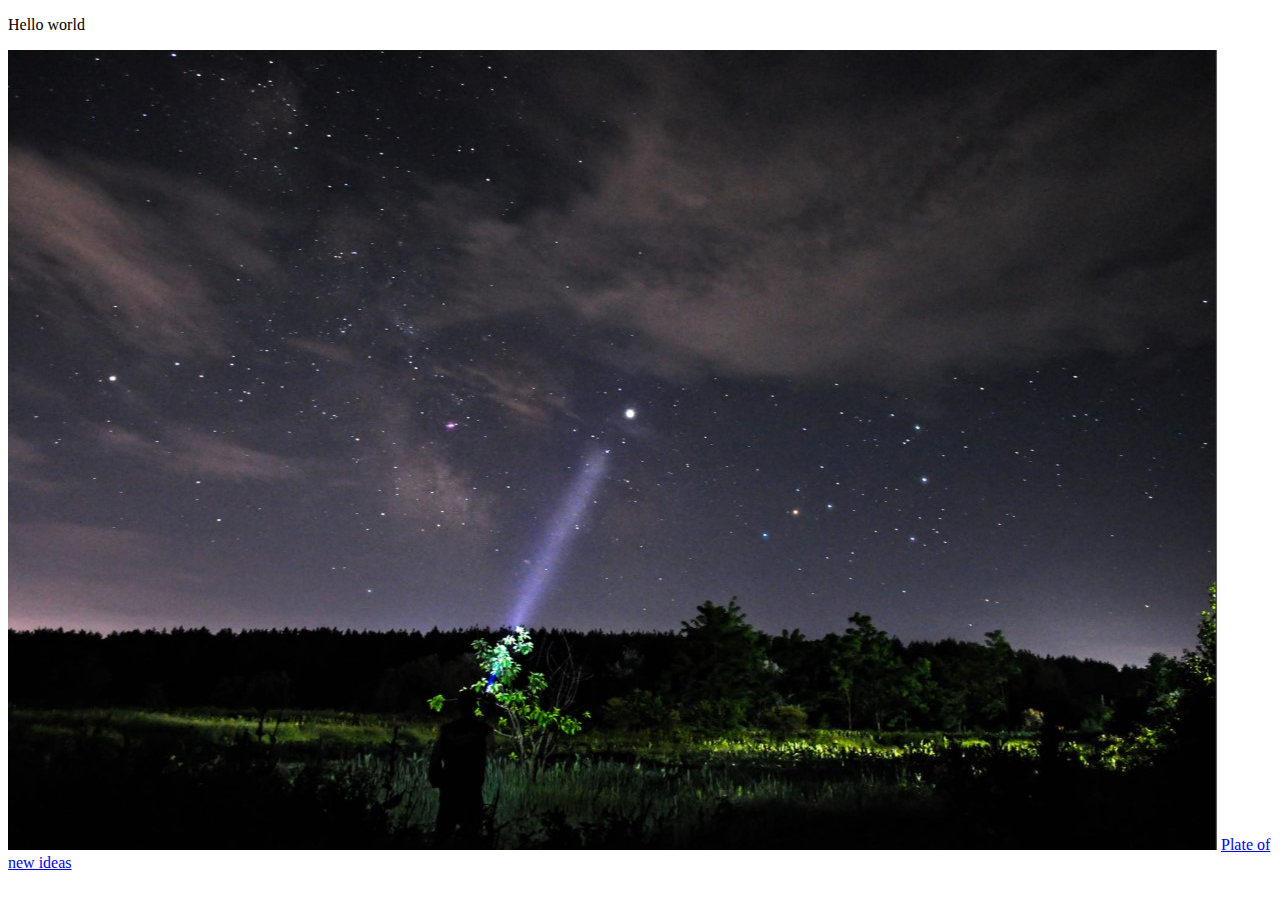
==== index.html @ 88c8150b "Sample code" ====
<!DOCTYPE html>
<html lang="en">
<head>
    <meta charset="UTF-8">
    <meta name="viewport" content="width=device-width, initial-scale=1.0">
    <meta http-equiv="X-UA-Compatible" content="ie=edge">
    <title>Html Sample</title>
</head>
<body>
  <p> Hello world <p> 
  <img src="img/light.jpg" alt="light">
  <a href="https://bulbulwatches.com/">Plate of new ideas</a>
</body>
</html>
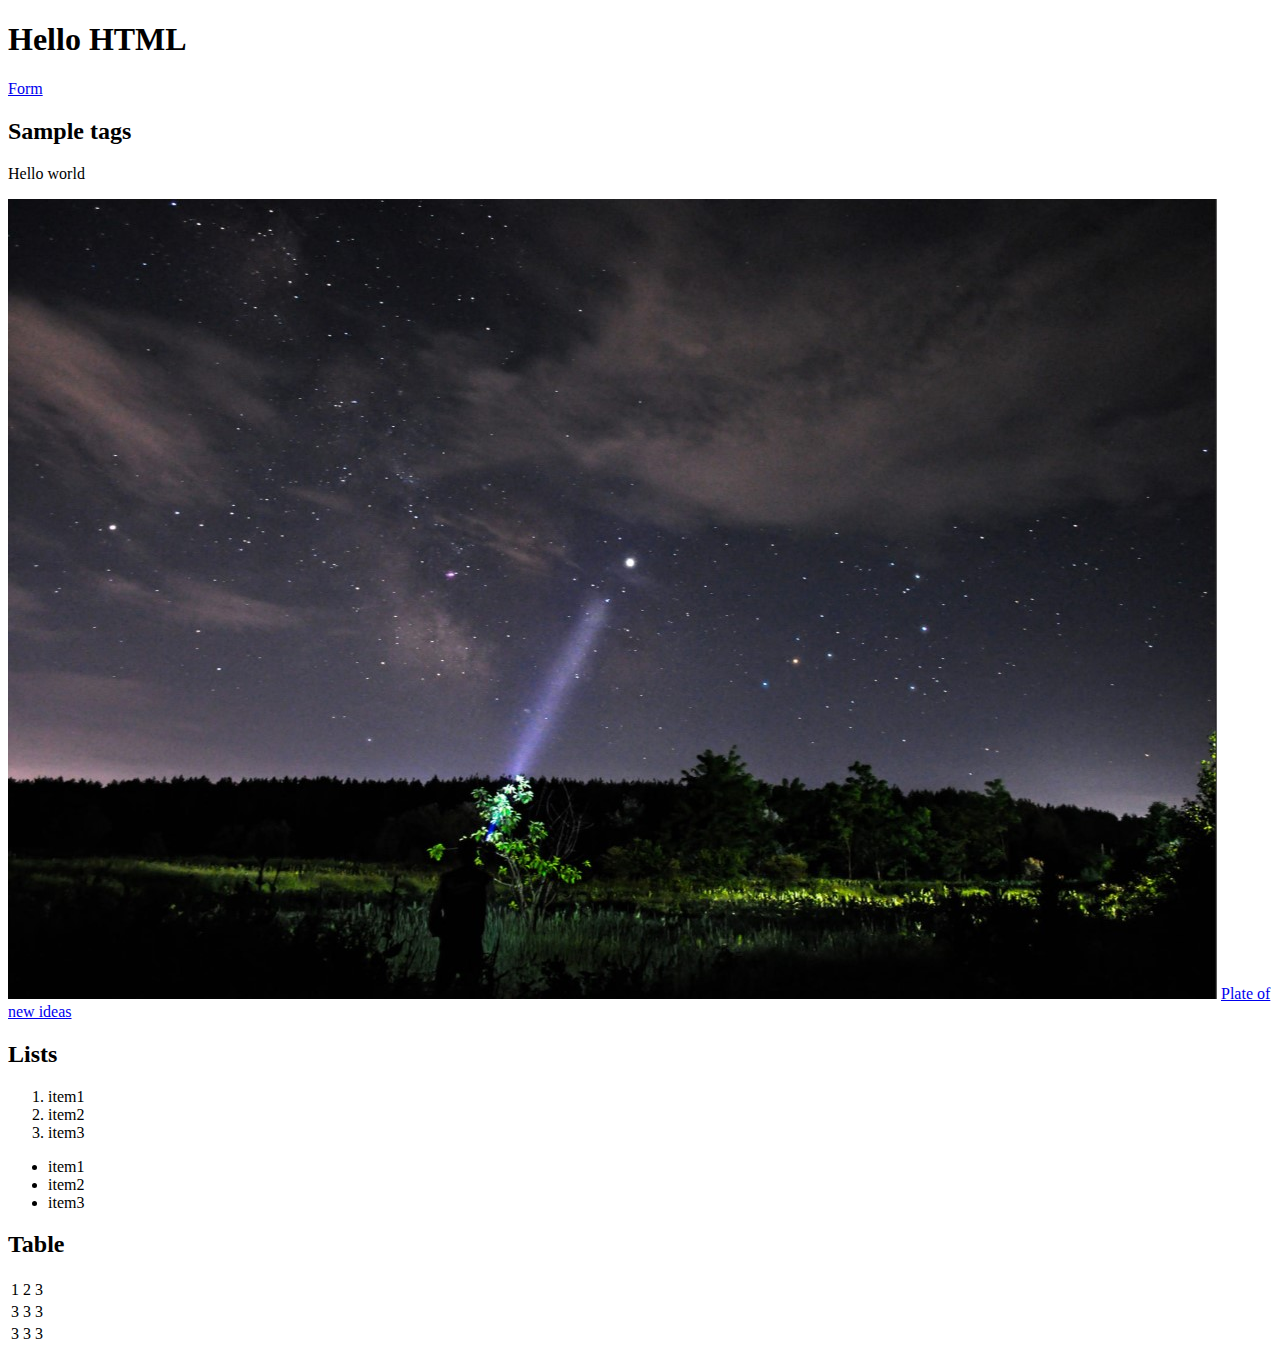
==== commit a07d5117: "form" ====
--- a/index.html
+++ b/index.html
@@ -7,8 +7,52 @@
     <title>Html Sample</title>
 </head>
 <body>
-  <p> Hello world <p> 
+ <header>
+ <h1>Hello HTML</h1>
+ </header>
+
+ <section>
+ <a href="form.html">Form</a>
+ <h2>Sample tags</h2>
+  <p> Hello world </p> 
   <img src="img/light.jpg" alt="light">
   <a href="https://bulbulwatches.com/">Plate of new ideas</a>
+  </section>
+
+  <section>
+  <h2>Lists</h2>
+  <ol>
+<li>item1</li>
+<li>item2</li>
+<li>item3</li>
+</ol>
+<ul>
+<li>item1</li>
+<li>item2</li>
+<li>item3</li>
+</ul>
+  </section>
+  <section>
+  <h2>Table</h2>
+  <table >
+     <tr>
+       <td>1</td>
+         <td>2</td>
+       <td>3</td>
+       </tr>
+
+       <tr>
+       <td>3</td>
+       <td>3</td>
+       <td>3</td>
+       </tr>
+
+       <tr>
+       <td>3</td>
+       <td>3</td>
+       <td>3</td>
+       </tr>
+  </table>
+  </section>
 </body>
 </html>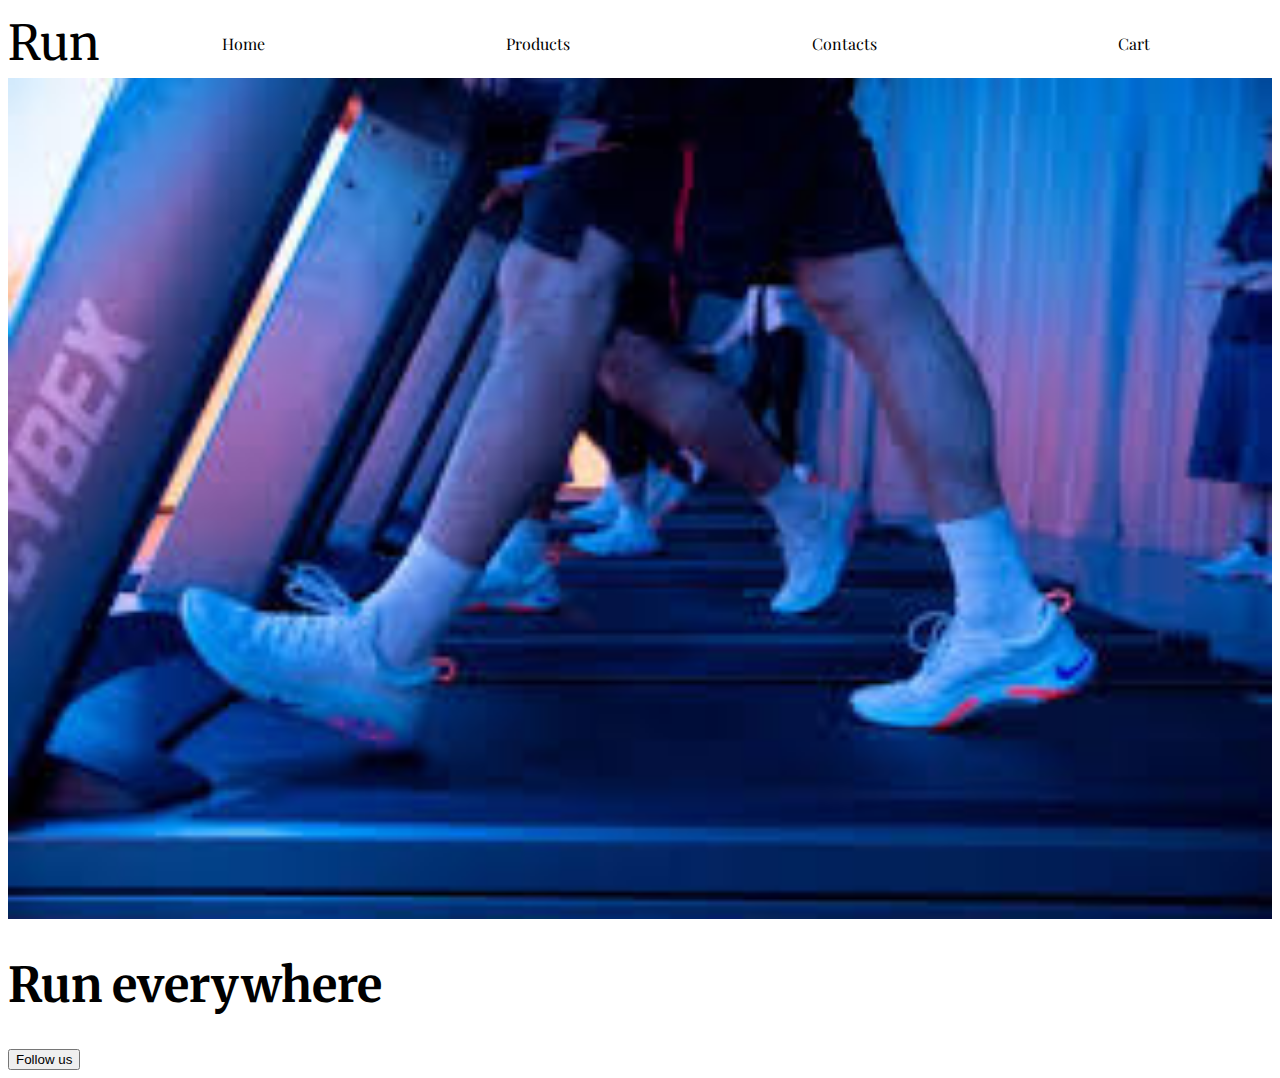
==== commit 6abed3dc: "Sample" ====
--- a/index.html
+++ b/index.html
@@ -4,10 +4,30 @@
     <meta charset="UTF-8">
     <meta name="viewport" content="width=device-width, initial-scale=1.0">
     <meta http-equiv="X-UA-Compatible" content="ie=edge">
-    <title>Html Sample</title>
+    <link href="css/index.css" rel="stylesheet"> 
+    <title>Nike Run</title>
 </head>
 <body>
- <header>
+
+<header>
+        <nav>
+            <p class="logo">Run</p>
+            <ul class="menu">
+                <li><a href="#">Home</a></li>
+                <li><a href="#">Products</a></li>
+                <li><a href="#">Contacts</a></li>
+                <li><a href="#">Cart</a></li>
+            </ul>
+        </nav>
+        <div class="banner">
+            <img src="img/run.jpg" alt="Run">
+            <h1>Run everywhere</h1>
+            <button>Follow us</button>
+        </div>
+    </header>
+
+
+ <!--<header>
  <h1>Hello HTML</h1>
  </header>
 
@@ -54,5 +74,6 @@
        </tr>
   </table>
   </section>
+  -->
 </body>
 </html>--- a/css/index.css
+++ b/css/index.css
@@ -0,0 +1,50 @@
+@import url('https://fonts.googleapis.com/css?family=Merriweather|Playfair+Display&display=swap');
+
+:root{
+    font-family: Playfair Display , sans-serif;
+    --main-color: black;
+}
+
+header .logo{
+font-family: Merriweather;
+font-size: 3rem;
+text-align: center;
+margin: 5px 0;
+}
+h1{
+font-family: Merriweather;
+font-size: 3rem;
+}
+header nav .menu{
+display:flex;
+list-style:none;
+padding:0;
+justify-content:space-around;
+border:1px solid transparent;
+}
+
+header nav .menu a{
+text-transform: upper-case;
+text-decoration: none;
+color: var(--main-color);
+padding:5px;
+}
+
+header nav .menu a:hover {
+border:1px solid var(--main-color);
+padding:5px;
+}
+
+@media (min-width: 600px){
+    header nav {
+        display: flex;
+        align-items: center;
+        justify-content: space-around; 
+    }
+}
+img{
+  width: 100%;  
+}
+header .menu{
+    flex:1;
+}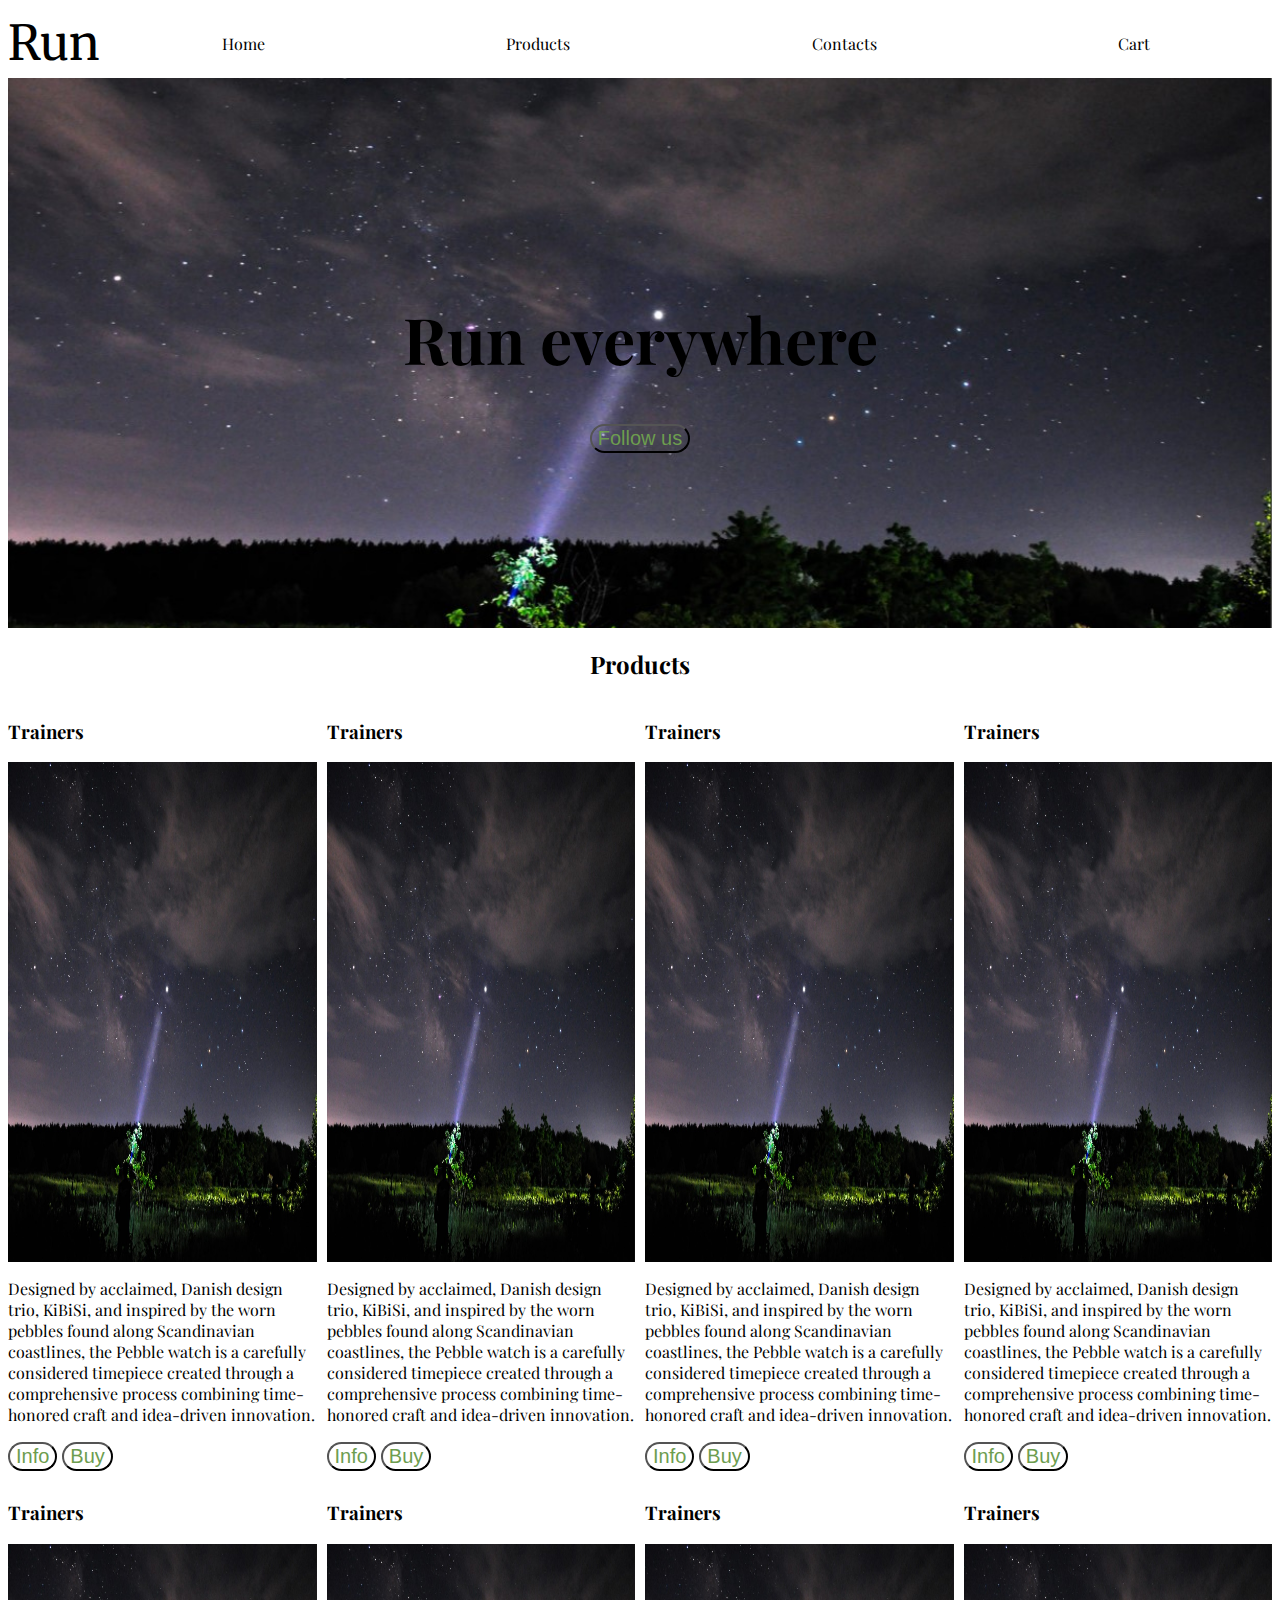
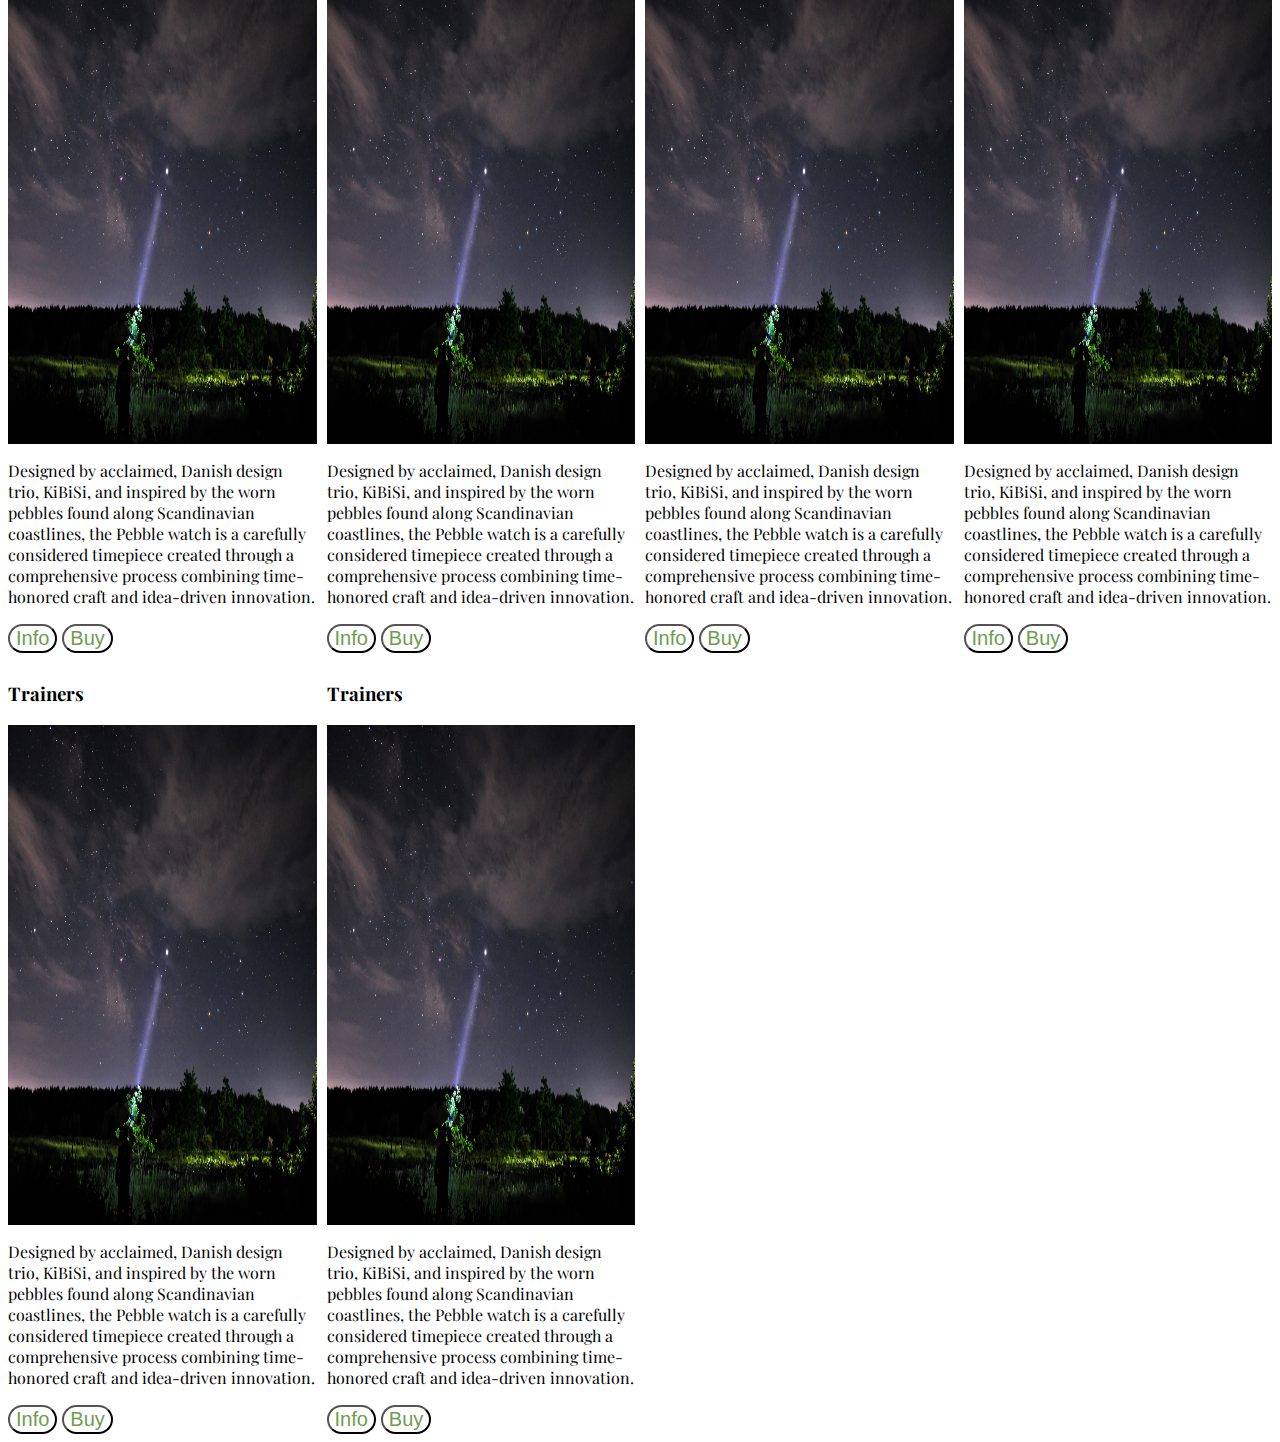
==== commit 89b6b18c: "Sample" ====
--- a/index.html
+++ b/index.html
@@ -20,12 +20,106 @@
             </ul>
         </nav>
         <div class="banner">
-            <img src="img/run.jpg" alt="Run">
             <h1>Run everywhere</h1>
-            <button>Follow us</button>
+            <button class="button">Follow us</button>
         </div>
     </header>
+    <main>
+    <h2>Products</h2>
+    <div class= "products">
+        <article class="product card">
+            <h3>Trainers</h3>
+            <img src="img/light.jpg" alt="trainers" >
+            <p>Designed by acclaimed, Danish design trio, KiBiSi, and inspired by the worn pebbles found along Scandinavian coastlines, the Pebble watch is a carefully considered timepiece created through a comprehensive process combining time-honored craft and idea-driven innovation. </p>
+        <div class="button">
+        <button class="button card-button ">Info</button>
+        <button class="button card-button">Buy</button>
+        </div>
+        </article>
 
+        <article class="product card">
+            <h3>Trainers</h3>
+            <img src="img/light.jpg" alt="trainers" >
+            <p>Designed by acclaimed, Danish design trio, KiBiSi, and inspired by the worn pebbles found along Scandinavian coastlines, the Pebble watch is a carefully considered timepiece created through a comprehensive process combining time-honored craft and idea-driven innovation. </p>
+        <div class="button">
+        <button class="button card-button ">Info</button>
+        <button class="button card-button">Buy</button>
+        </div>
+        </article>
+        <article class="product card">
+            <h3>Trainers</h3>
+            <img src="img/light.jpg" alt="trainers" >
+            <p>Designed by acclaimed, Danish design trio, KiBiSi, and inspired by the worn pebbles found along Scandinavian coastlines, the Pebble watch is a carefully considered timepiece created through a comprehensive process combining time-honored craft and idea-driven innovation. </p>
+        <div class="button">
+        <button class="button card-button ">Info</button>
+        <button class="button card-button">Buy</button>
+        </div>
+        </article>
+        <article class="product card">
+            <h3>Trainers</h3>
+            <img src="img/light.jpg" alt="trainers" >
+            <p>Designed by acclaimed, Danish design trio, KiBiSi, and inspired by the worn pebbles found along Scandinavian coastlines, the Pebble watch is a carefully considered timepiece created through a comprehensive process combining time-honored craft and idea-driven innovation. </p>
+        <div class="button">
+        <button class="button card-button ">Info</button>
+        <button class="button card-button">Buy</button>
+        </div>
+        </article>
+        <article class="product card">
+            <h3>Trainers</h3>
+            <img src="img/light.jpg" alt="trainers" >
+            <p>Designed by acclaimed, Danish design trio, KiBiSi, and inspired by the worn pebbles found along Scandinavian coastlines, the Pebble watch is a carefully considered timepiece created through a comprehensive process combining time-honored craft and idea-driven innovation. </p>
+        <div class="button">
+        <button class="button card-button ">Info</button>
+        <button class="button card-button">Buy</button>
+        </div>
+        </article>
+        <article class="product card">
+            <h3>Trainers</h3>
+            <img src="img/light.jpg" alt="trainers" >
+            <p>Designed by acclaimed, Danish design trio, KiBiSi, and inspired by the worn pebbles found along Scandinavian coastlines, the Pebble watch is a carefully considered timepiece created through a comprehensive process combining time-honored craft and idea-driven innovation. </p>
+        <div class="button">
+        <button class="button card-button ">Info</button>
+        <button class="button card-button">Buy</button>
+        </div>
+        </article>
+        <article class="product card">
+            <h3>Trainers</h3>
+            <img src="img/light.jpg" alt="trainers" >
+            <p>Designed by acclaimed, Danish design trio, KiBiSi, and inspired by the worn pebbles found along Scandinavian coastlines, the Pebble watch is a carefully considered timepiece created through a comprehensive process combining time-honored craft and idea-driven innovation. </p>
+        <div class="button">
+        <button class="button card-button ">Info</button>
+        <button class="button card-button">Buy</button>
+        </div>
+        </article>
+        <article class="product card">
+            <h3>Trainers</h3>
+            <img src="img/light.jpg" alt="trainers" >
+            <p>Designed by acclaimed, Danish design trio, KiBiSi, and inspired by the worn pebbles found along Scandinavian coastlines, the Pebble watch is a carefully considered timepiece created through a comprehensive process combining time-honored craft and idea-driven innovation. </p>
+        <div class="button">
+        <button class="button card-button ">Info</button>
+        <button class="button card-button">Buy</button>
+        </div>
+        </article>
+        <article class="product card">
+            <h3>Trainers</h3>
+            <img src="img/light.jpg" alt="trainers" >
+            <p>Designed by acclaimed, Danish design trio, KiBiSi, and inspired by the worn pebbles found along Scandinavian coastlines, the Pebble watch is a carefully considered timepiece created through a comprehensive process combining time-honored craft and idea-driven innovation. </p>
+        <div class="button">
+        <button class="button card-button ">Info</button>
+        <button class="button card-button">Buy</button>
+        </div>
+        </article>
+        <article class="product card">
+            <h3>Trainers</h3>
+            <img src="img/light.jpg" alt="trainers" >
+            <p>Designed by acclaimed, Danish design trio, KiBiSi, and inspired by the worn pebbles found along Scandinavian coastlines, the Pebble watch is a carefully considered timepiece created through a comprehensive process combining time-honored craft and idea-driven innovation. </p>
+        <div class="button">
+        <button class="button card-button ">Info</button>
+        <button class="button card-button">Buy</button>
+        </div>
+        </article>
+    </div>
+    </main>
 
  <!--<header>
  <h1>Hello HTML</h1>
--- a/css/index.css
+++ b/css/index.css
@@ -27,12 +27,13 @@
 text-transform: upper-case;
 text-decoration: none;
 color: var(--main-color);
-padding:5px;
+padding:8px;
+border:1px solid transparent;
 }
 
 header nav .menu a:hover {
 border:1px solid var(--main-color);
-padding:5px;
+padding:8px;
 }
 
 @media (min-width: 600px){
@@ -41,10 +42,61 @@
         align-items: center;
         justify-content: space-around; 
     }
-}
-img{
-  width: 100%;  
-}
+} 
 header .menu{
     flex:1;
-}+}
+header .banner{
+  background-image: url(../img/light.jpg);
+  min-height: 550px;  
+  background-position: center;
+  background-size:cover;
+  display:flex;
+  align-items:center;
+  justify-content: center;
+  flex-direction: column;
+}
+header .banner h1{
+font-size: 4rem;
+font-family:Playfair Display , sans-serif ;
+}
+ .button{
+   background-color:transparent;
+   color:#6D9D4F; 
+   border-radius: 40px;
+   font-size:20px;
+ }
+  .button:hover{
+   font-weight:bold ;
+   color: #000000;
+   border-radius: 40px; 
+   font-size:20px;
+}
+ img{
+    width:100%;
+    display:block;
+    min-height:500px;
+}
+
+@media (min-width: 550px){
+    .products{
+        display: grid;
+        grid-template-columns: 1fr 1fr;
+        grid-gap:10px;
+    }
+}
+@media (min-width: 660px){
+    .products{
+    
+        grid-template-columns: 1fr 1fr 1fr;
+    }
+}
+    @media (min-width: 900px){
+    .products{
+        grid-template-columns: 1fr 1fr 1fr 1fr;
+    }
+    }
+h2{
+   text-align:center;
+}
+
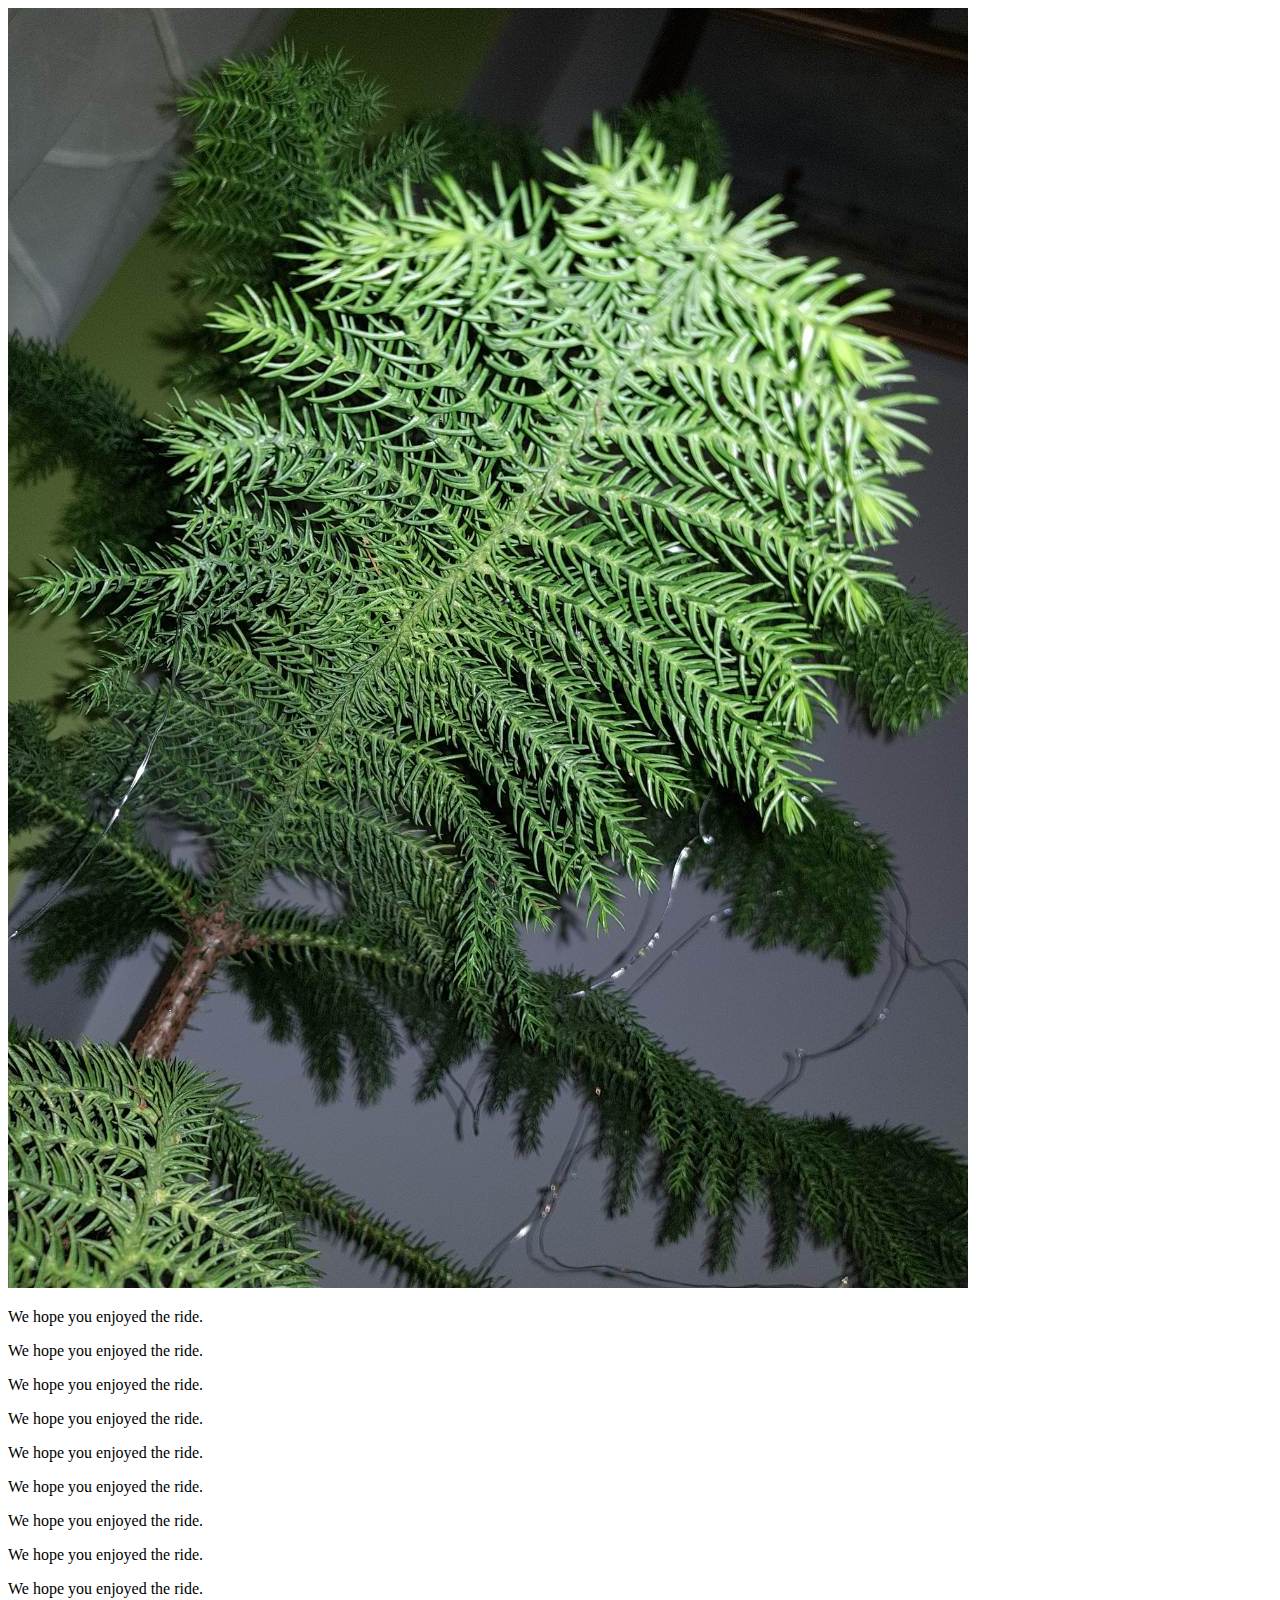
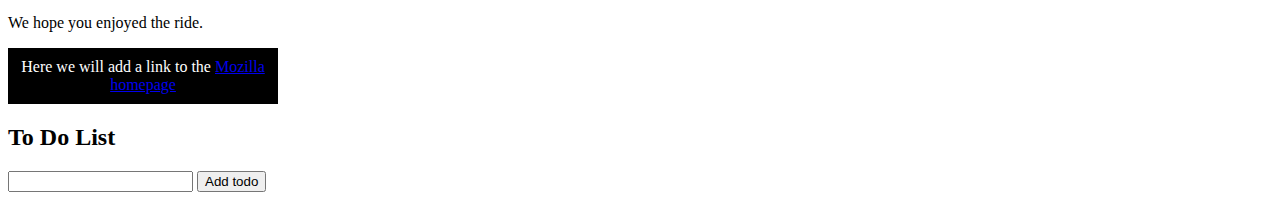
==== commit 7f0e2056: "Sample" ====
--- a/index.html
+++ b/index.html
@@ -4,12 +4,26 @@
     <meta charset="UTF-8">
     <meta name="viewport" content="width=device-width, initial-scale=1.0">
     <meta http-equiv="X-UA-Compatible" content="ie=edge">
-    <link href="css/index.css" rel="stylesheet"> 
+    <!--<link href="css/index.css" rel="stylesheet"> --> 
     <title>Nike Run</title>
 </head>
 <body>
+ <section>
+   <div class="clock"></div>
 
-<header>
+        <img src="img/yolka.jpg" alt="A red Tyrannosaurus Rex: A two legged dinosaur standing upright like a human, with small arms, and a large head with lots of sharp teeth.">
+        <p>Here we will add a link to the <a href="https://www.mozilla.org/">Mozilla homepage</a></p>
+      </section>
+
+      <section>
+      <h2>To Do List</h2>
+      <ul class="todos"></ul>
+      <input type="text" class="todo">
+      <button class="add">Add todo</button>
+      </section>
+  </body>
+<script src = "js/index.js"></script>
+<!--<header>
         <nav>
             <p class="logo">Run</p>
             <ul class="menu">
@@ -121,7 +135,7 @@
     </div>
     </main>
 
- <!--<header>
+ <header>
  <h1>Hello HTML</h1>
  </header>
 
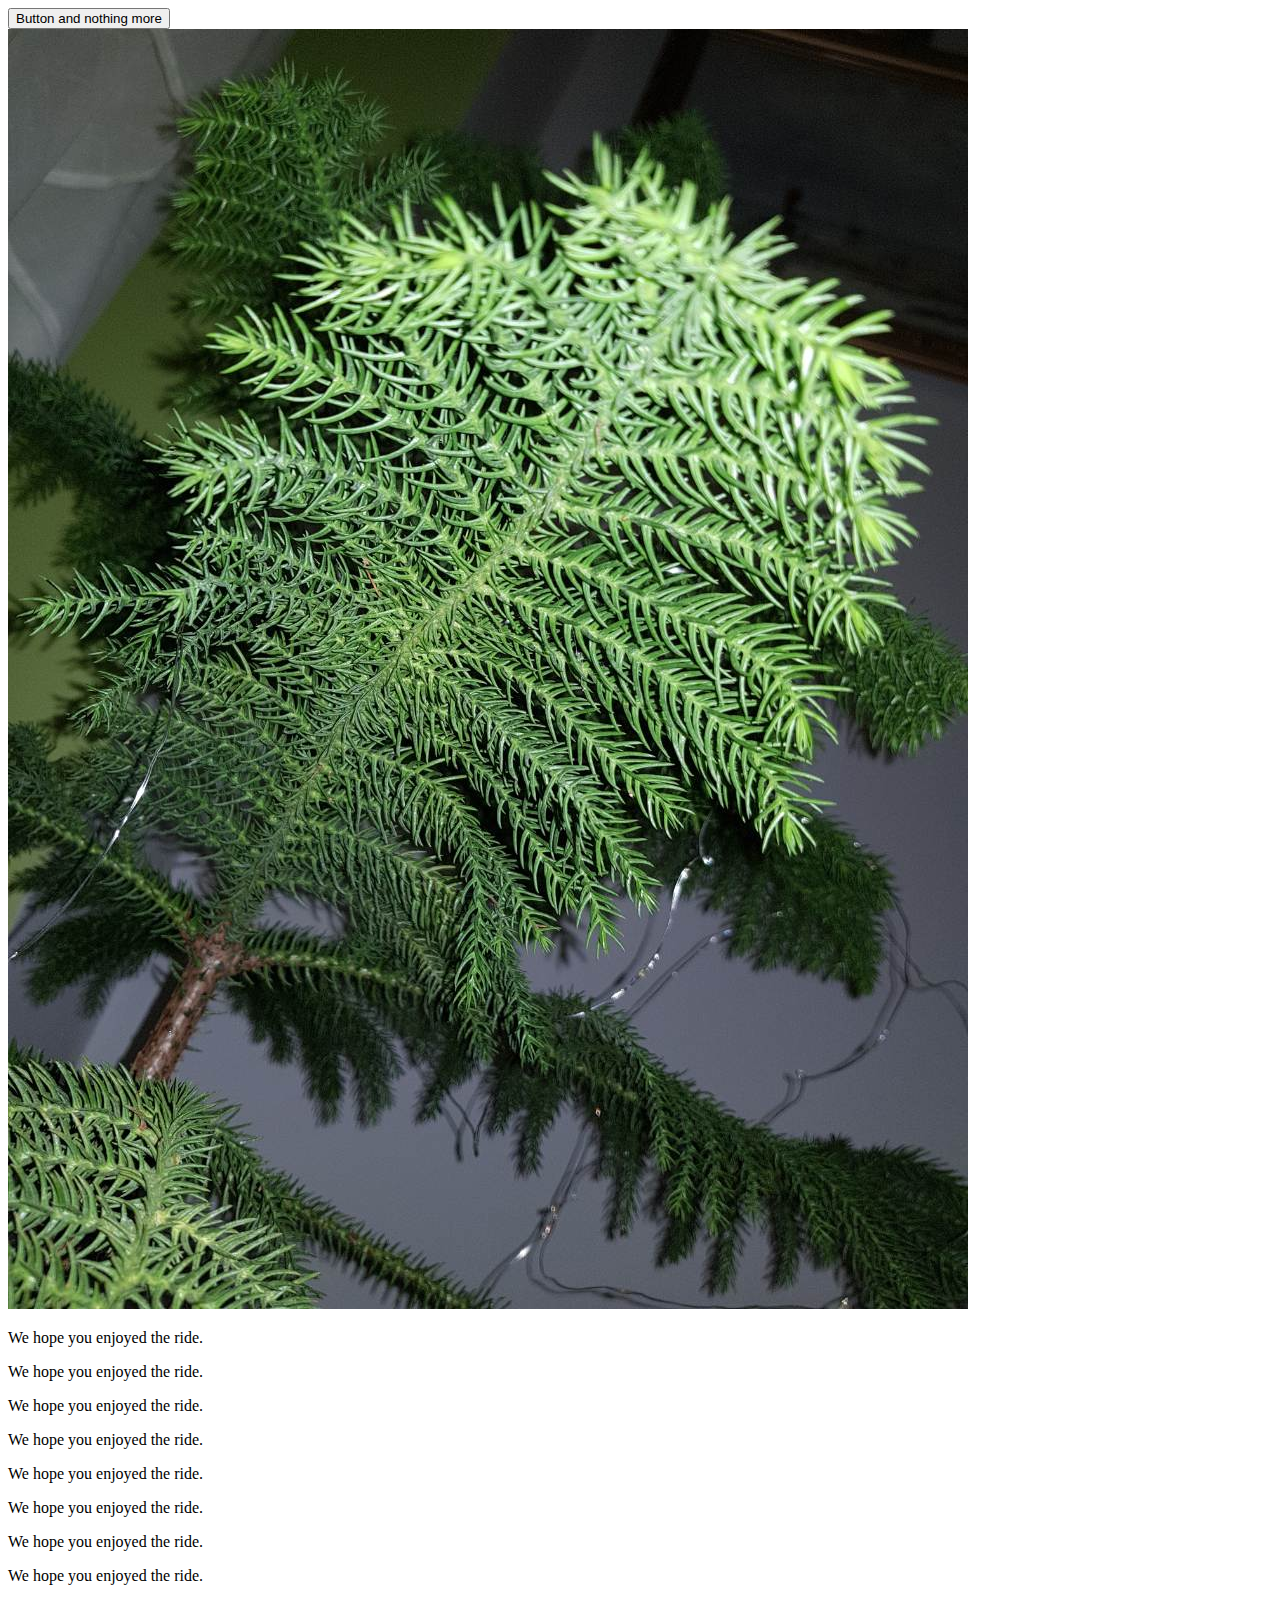
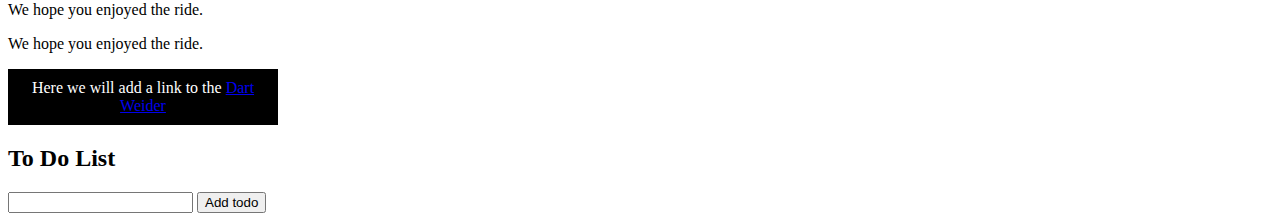
==== commit 73096668: "add" ====
--- a/index.html
+++ b/index.html
@@ -8,9 +8,9 @@
     <title>Nike Run</title>
 </head>
 <body>
- <section>
    <div class="clock"></div>
-
+    <button class="like"> Button and nothing more</button>
+      <section>
         <img src="img/yolka.jpg" alt="A red Tyrannosaurus Rex: A two legged dinosaur standing upright like a human, with small arms, and a large head with lots of sharp teeth.">
         <p>Here we will add a link to the <a href="https://www.mozilla.org/">Mozilla homepage</a></p>
       </section>
@@ -22,6 +22,10 @@
       <button class="add">Add todo</button>
       </section>
   </body>
+  <script
+  src="https://code.jquery.com/jquery-3.4.1.min.js"
+  integrity="sha256-CSXorXvZcTkaix6Yvo6HppcZGetbYMGWSFlBw8HfCJo="
+  crossorigin="anonymous"></script>
 <script src = "js/index.js"></script>
 <!--<header>
         <nav>
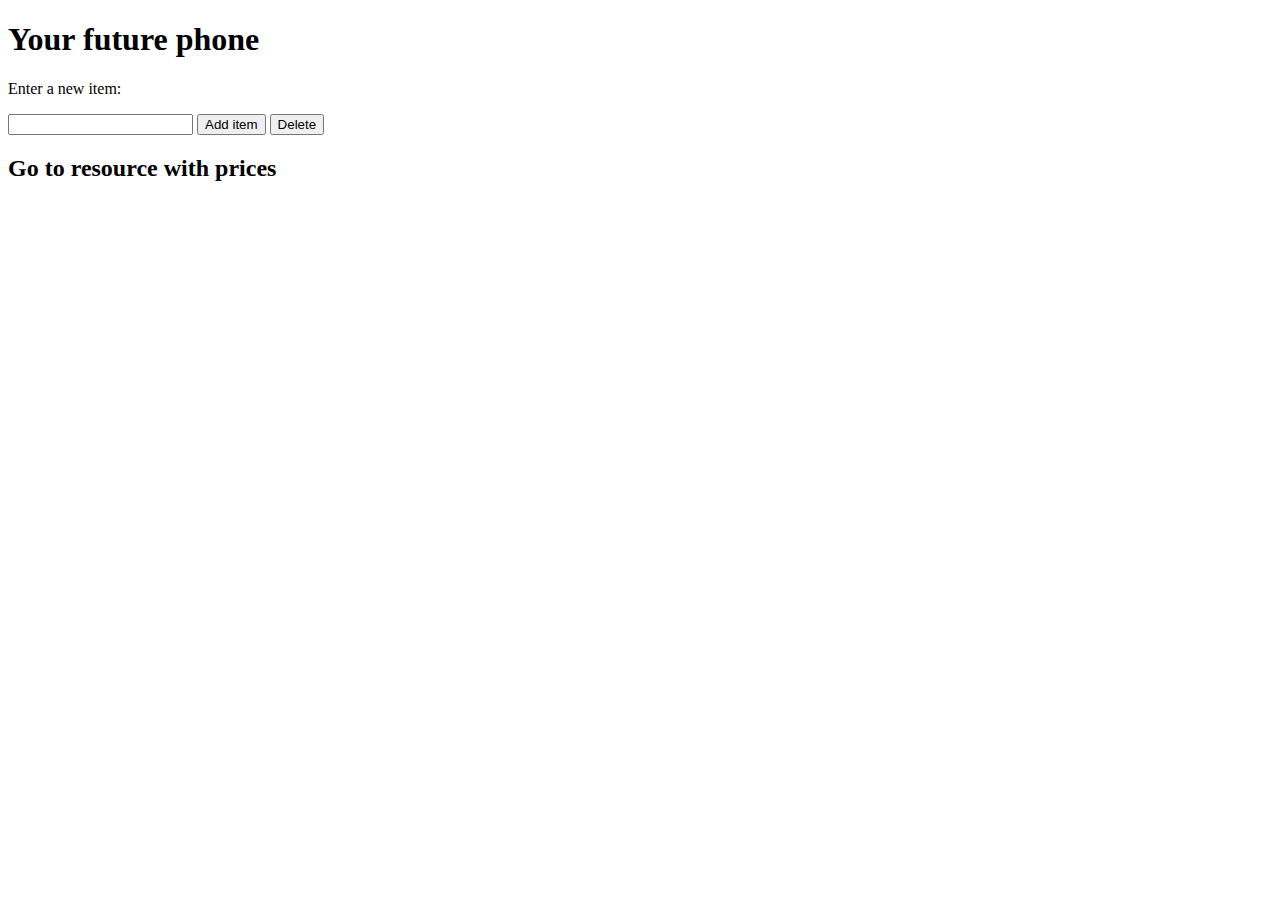
==== commit 66cef3fe: "Undone" ====
--- a/index.html
+++ b/index.html
@@ -4,188 +4,18 @@
     <meta charset="UTF-8">
     <meta name="viewport" content="width=device-width, initial-scale=1.0">
     <meta http-equiv="X-UA-Compatible" content="ie=edge">
-    <!--<link href="css/index.css" rel="stylesheet"> --> 
-    <title>Nike Run</title>
+    <title>Shopping List</title>
 </head>
 <body>
-   <div class="clock"></div>
-    <button class="like"> Button and nothing more</button>
-      <section>
-        <img src="img/yolka.jpg" alt="A red Tyrannosaurus Rex: A two legged dinosaur standing upright like a human, with small arms, and a large head with lots of sharp teeth.">
-        <p>Here we will add a link to the <a href="https://www.mozilla.org/">Mozilla homepage</a></p>
-      </section>
-
-      <section>
-      <h2>To Do List</h2>
-      <ul class="todos"></ul>
-      <input type="text" class="todo">
-      <button class="add">Add todo</button>
-      </section>
-  </body>
-  <script
-  src="https://code.jquery.com/jquery-3.4.1.min.js"
-  integrity="sha256-CSXorXvZcTkaix6Yvo6HppcZGetbYMGWSFlBw8HfCJo="
-  crossorigin="anonymous"></script>
-<script src = "js/index.js"></script>
-<!--<header>
-        <nav>
-            <p class="logo">Run</p>
-            <ul class="menu">
-                <li><a href="#">Home</a></li>
-                <li><a href="#">Products</a></li>
-                <li><a href="#">Contacts</a></li>
-                <li><a href="#">Cart</a></li>
-            </ul>
-        </nav>
-        <div class="banner">
-            <h1>Run everywhere</h1>
-            <button class="button">Follow us</button>
-        </div>
-    </header>
-    <main>
-    <h2>Products</h2>
-    <div class= "products">
-        <article class="product card">
-            <h3>Trainers</h3>
-            <img src="img/light.jpg" alt="trainers" >
-            <p>Designed by acclaimed, Danish design trio, KiBiSi, and inspired by the worn pebbles found along Scandinavian coastlines, the Pebble watch is a carefully considered timepiece created through a comprehensive process combining time-honored craft and idea-driven innovation. </p>
-        <div class="button">
-        <button class="button card-button ">Info</button>
-        <button class="button card-button">Buy</button>
-        </div>
-        </article>
-
-        <article class="product card">
-            <h3>Trainers</h3>
-            <img src="img/light.jpg" alt="trainers" >
-            <p>Designed by acclaimed, Danish design trio, KiBiSi, and inspired by the worn pebbles found along Scandinavian coastlines, the Pebble watch is a carefully considered timepiece created through a comprehensive process combining time-honored craft and idea-driven innovation. </p>
-        <div class="button">
-        <button class="button card-button ">Info</button>
-        <button class="button card-button">Buy</button>
-        </div>
-        </article>
-        <article class="product card">
-            <h3>Trainers</h3>
-            <img src="img/light.jpg" alt="trainers" >
-            <p>Designed by acclaimed, Danish design trio, KiBiSi, and inspired by the worn pebbles found along Scandinavian coastlines, the Pebble watch is a carefully considered timepiece created through a comprehensive process combining time-honored craft and idea-driven innovation. </p>
-        <div class="button">
-        <button class="button card-button ">Info</button>
-        <button class="button card-button">Buy</button>
-        </div>
-        </article>
-        <article class="product card">
-            <h3>Trainers</h3>
-            <img src="img/light.jpg" alt="trainers" >
-            <p>Designed by acclaimed, Danish design trio, KiBiSi, and inspired by the worn pebbles found along Scandinavian coastlines, the Pebble watch is a carefully considered timepiece created through a comprehensive process combining time-honored craft and idea-driven innovation. </p>
-        <div class="button">
-        <button class="button card-button ">Info</button>
-        <button class="button card-button">Buy</button>
-        </div>
-        </article>
-        <article class="product card">
-            <h3>Trainers</h3>
-            <img src="img/light.jpg" alt="trainers" >
-            <p>Designed by acclaimed, Danish design trio, KiBiSi, and inspired by the worn pebbles found along Scandinavian coastlines, the Pebble watch is a carefully considered timepiece created through a comprehensive process combining time-honored craft and idea-driven innovation. </p>
-        <div class="button">
-        <button class="button card-button ">Info</button>
-        <button class="button card-button">Buy</button>
-        </div>
-        </article>
-        <article class="product card">
-            <h3>Trainers</h3>
-            <img src="img/light.jpg" alt="trainers" >
-            <p>Designed by acclaimed, Danish design trio, KiBiSi, and inspired by the worn pebbles found along Scandinavian coastlines, the Pebble watch is a carefully considered timepiece created through a comprehensive process combining time-honored craft and idea-driven innovation. </p>
-        <div class="button">
-        <button class="button card-button ">Info</button>
-        <button class="button card-button">Buy</button>
-        </div>
-        </article>
-        <article class="product card">
-            <h3>Trainers</h3>
-            <img src="img/light.jpg" alt="trainers" >
-            <p>Designed by acclaimed, Danish design trio, KiBiSi, and inspired by the worn pebbles found along Scandinavian coastlines, the Pebble watch is a carefully considered timepiece created through a comprehensive process combining time-honored craft and idea-driven innovation. </p>
-        <div class="button">
-        <button class="button card-button ">Info</button>
-        <button class="button card-button">Buy</button>
-        </div>
-        </article>
-        <article class="product card">
-            <h3>Trainers</h3>
-            <img src="img/light.jpg" alt="trainers" >
-            <p>Designed by acclaimed, Danish design trio, KiBiSi, and inspired by the worn pebbles found along Scandinavian coastlines, the Pebble watch is a carefully considered timepiece created through a comprehensive process combining time-honored craft and idea-driven innovation. </p>
-        <div class="button">
-        <button class="button card-button ">Info</button>
-        <button class="button card-button">Buy</button>
-        </div>
-        </article>
-        <article class="product card">
-            <h3>Trainers</h3>
-            <img src="img/light.jpg" alt="trainers" >
-            <p>Designed by acclaimed, Danish design trio, KiBiSi, and inspired by the worn pebbles found along Scandinavian coastlines, the Pebble watch is a carefully considered timepiece created through a comprehensive process combining time-honored craft and idea-driven innovation. </p>
-        <div class="button">
-        <button class="button card-button ">Info</button>
-        <button class="button card-button">Buy</button>
-        </div>
-        </article>
-        <article class="product card">
-            <h3>Trainers</h3>
-            <img src="img/light.jpg" alt="trainers" >
-            <p>Designed by acclaimed, Danish design trio, KiBiSi, and inspired by the worn pebbles found along Scandinavian coastlines, the Pebble watch is a carefully considered timepiece created through a comprehensive process combining time-honored craft and idea-driven innovation. </p>
-        <div class="button">
-        <button class="button card-button ">Info</button>
-        <button class="button card-button">Buy</button>
-        </div>
-        </article>
+    <h1 class = "list">Your future phone</h1>
+     <div>
+      <label for="item">Enter a new item:</label>
+      <ul class="manyItems"></ul>
+      <input type="text" name="items" class="tasks">
+      <button class="add">Add item</button>
+      <button class="delete">Delete</button>
     </div>
-    </main>
-
- <header>
- <h1>Hello HTML</h1>
- </header>
-
- <section>
- <a href="form.html">Form</a>
- <h2>Sample tags</h2>
-  <p> Hello world </p> 
-  <img src="img/light.jpg" alt="light">
-  <a href="https://bulbulwatches.com/">Plate of new ideas</a>
-  </section>
-
-  <section>
-  <h2>Lists</h2>
-  <ol>
-<li>item1</li>
-<li>item2</li>
-<li>item3</li>
-</ol>
-<ul>
-<li>item1</li>
-<li>item2</li>
-<li>item3</li>
-</ul>
-  </section>
-  <section>
-  <h2>Table</h2>
-  <table >
-     <tr>
-       <td>1</td>
-         <td>2</td>
-       <td>3</td>
-       </tr>
-
-       <tr>
-       <td>3</td>
-       <td>3</td>
-       <td>3</td>
-       </tr>
-
-       <tr>
-       <td>3</td>
-       <td>3</td>
-       <td>3</td>
-       </tr>
-  </table>
-  </section>
-  -->
+    <h2 id="link">Go to resource with prices</h2>
+    <script src= "js/index.js"></script>
 </body>
 </html>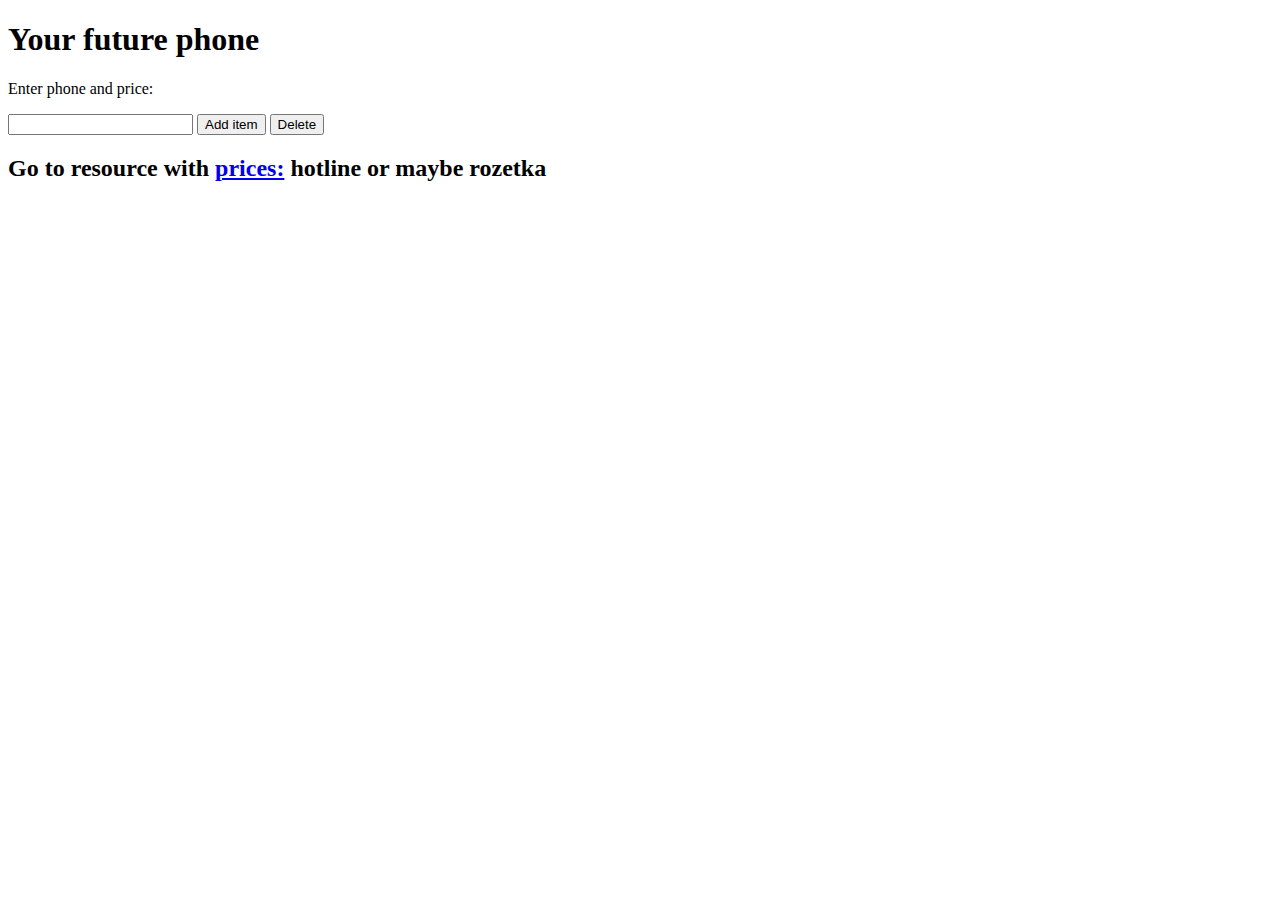
==== commit 49435c97: "Sample" ====
--- a/index.html
+++ b/index.html
@@ -9,13 +9,13 @@
 <body>
     <h1 class = "list">Your future phone</h1>
      <div>
-      <label for="item">Enter a new item:</label>
+      <label for="item">Enter phone and price:</label>
       <ul class="manyItems"></ul>
-      <input type="text" name="items" class="tasks">
+      <input type="text" name="items" class="tasks" required>
       <button class="add">Add item</button>
       <button class="delete">Delete</button>
     </div>
-    <h2 id="link">Go to resource with prices</h2>
+    <h2 id="link">Go to resource with <a href ="https://hotline.ua/mobile/">prices:</a>  hotline or maybe rozetka</h2>
     <script src= "js/index.js"></script>
 </body>
 </html>